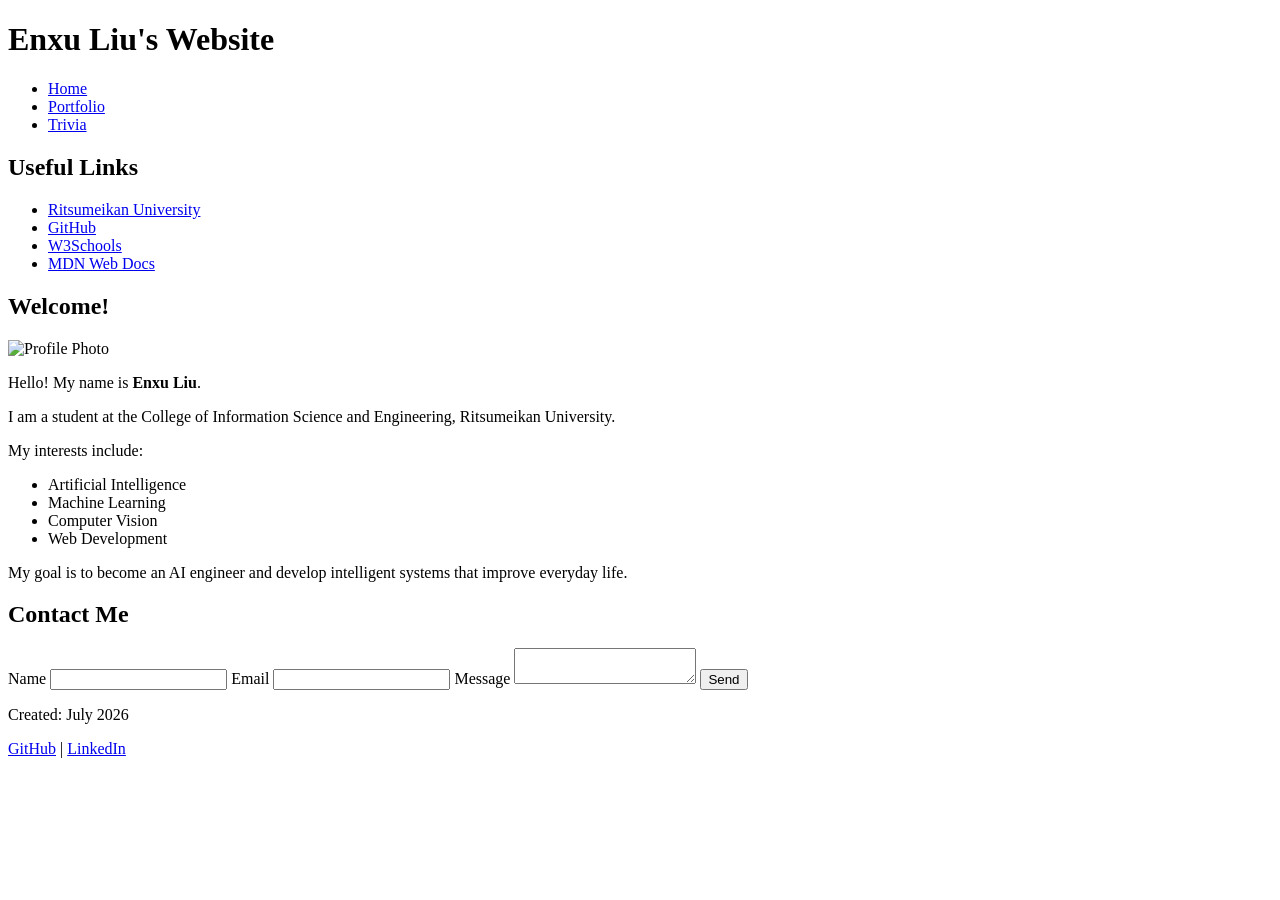
==== index.html @ b16fc217 "Add initial HTML structure for personal website" ====
<!DOCTYPE html>
<html lang="en">

<head>
    <meta charset="UTF-8">
    <meta name="viewport" content="width=device-width, initial-scale=1.0">
    <title>Home - Enxu Liu</title>
    <link rel="stylesheet" href="style.css">
</head>

<body>

    <!-- Header -->
    <header>
        <h1>Enxu Liu's Website</h1>
    </header>

    <!-- Navigation -->
    <nav>
        <ul>
            <li><a href="index.html" class="active">Home</a></li>
            <li><a href="portfolio.html">Portfolio</a></li>
            <li><a href="trivia.html">Trivia</a></li>
        </ul>
    </nav>

    <!-- Main Layout -->
    <div class="container">

        <!-- Left Sidebar -->
        <aside class="left-sidebar">
            <h2>Useful Links</h2>

            <ul>
                <li>
                    <a href="https://en.ritsumei.ac.jp/"
                        target="_blank">Ritsumeikan University</a>
                </li>

                <li>
                    <a href="https://github.com/"
                        target="_blank">GitHub</a>
                </li>

                <li>
                    <a href="https://www.w3schools.com/"
                        target="_blank">W3Schools</a>
                </li>

                <li>
                    <a href="https://developer.mozilla.org/"
                        target="_blank">MDN Web Docs</a>
                </li>

            </ul>

        </aside>

        <!-- Main Content -->
        <main>

            <h2>Welcome!</h2>

            <img src="images/profile.jpg"
                alt="Profile Photo"
                class="profile">

            <p>
                Hello! My name is <strong>Enxu Liu</strong>.
            </p>

            <p>
                I am a student at the College of Information Science and Engineering,
                Ritsumeikan University.
            </p>

            <p>
                My interests include:
            </p>

            <ul>
                <li>Artificial Intelligence</li>
                <li>Machine Learning</li>
                <li>Computer Vision</li>
                <li>Web Development</li>
            </ul>

            <p>
                My goal is to become an AI engineer and develop intelligent systems
                that improve everyday life.
            </p>

        </main>

        <!-- Right Sidebar -->
        <aside class="right-sidebar">

            <h2>Contact Me</h2>

            <form id="contactForm">

                <label>Name</label>
                <input type="text" id="name">

                <label>Email</label>
                <input type="email" id="email">

                <label>Message</label>
                <textarea id="message"></textarea>

                <button type="submit">
                    Send
                </button>

            </form>

        </aside>

    </div>

    <!-- Footer -->
    <footer>

        <p>
            Created: July 2026
        </p>

        <p>
            <a href="https://github.com/" target="_blank">GitHub</a> |
            <a href="https://www.linkedin.com/" target="_blank">LinkedIn</a>
        </p>

    </footer>

    <script src="script.js"></script>

</body>

</html>
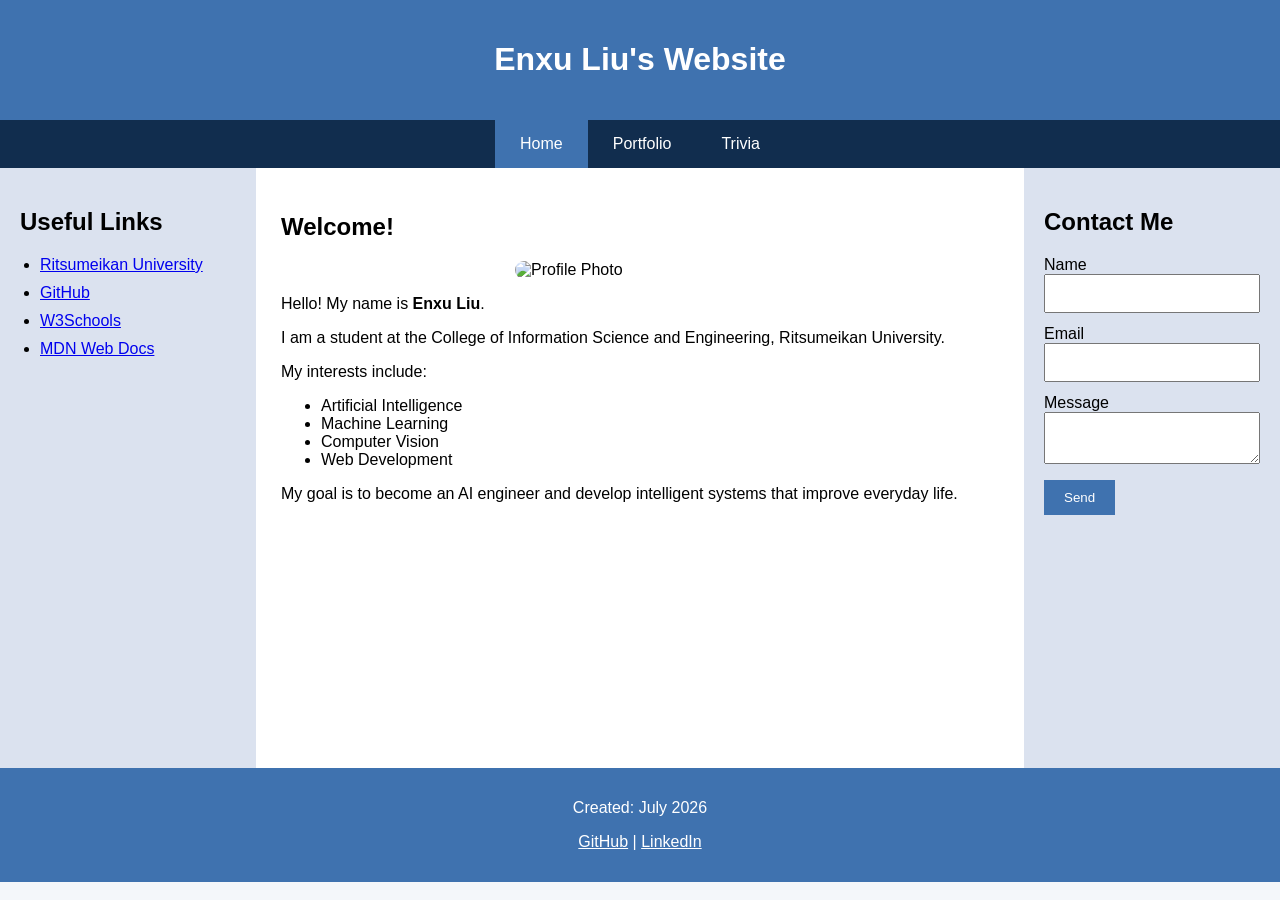
==== commit 32a5f01c: "Update index.html" ====
--- a/index.html
+++ b/index.html
@@ -61,9 +61,7 @@
 
             <h2>Welcome!</h2>
 
-            <img src="images/profile.jpg"
-                alt="Profile Photo"
-                class="profile">
+            <img src="myphoto.png" alt="Profile Photo" class="profile">
 
             <p>
                 Hello! My name is <strong>Enxu Liu</strong>.
--- a/style.css
+++ b/style.css
@@ -0,0 +1,147 @@
+body{
+margin:0;
+font-family:Arial,sans-serif;
+background:#f4f7fa;
+}
+
+header{
+background:#3f72af;
+color:white;
+padding:20px;
+text-align:center;
+}
+
+nav{
+background:#112d4e;
+}
+
+nav ul{
+display:flex;
+justify-content:center;
+list-style:none;
+margin:0;
+padding:0;
+}
+
+nav li{
+margin:0;
+}
+
+nav a{
+display:block;
+padding:15px 25px;
+color:white;
+text-decoration:none;
+transition:.3s;
+}
+
+nav a:hover,
+.active{
+background:#3f72af;
+}
+
+.container{
+display:flex;
+min-height:600px;
+}
+
+.left-sidebar,
+.right-sidebar{
+width:20%;
+background:#dbe2ef;
+padding:20px;
+box-sizing:border-box;
+}
+
+main{
+width:60%;
+background:white;
+padding:25px;
+box-sizing:border-box;
+}
+
+.left-sidebar ul{
+padding-left:20px;
+}
+
+.left-sidebar li{
+margin-bottom:10px;
+}
+
+.profile{
+width:250px;
+display:block;
+margin:auto;
+border-radius:10px;
+}
+
+table{
+width:100%;
+border-collapse:collapse;
+margin-top:20px;
+}
+
+th{
+background:#3f72af;
+color:white;
+padding:12px;
+}
+
+td{
+padding:10px;
+border:1px solid #ccc;
+text-align:center;
+}
+
+tr:nth-child(even){
+background:#f2f2f2;
+}
+
+input,
+textarea{
+width:100%;
+padding:10px;
+margin-bottom:12px;
+box-sizing:border-box;
+}
+
+button{
+padding:10px 20px;
+background:#3f72af;
+color:white;
+border:none;
+cursor:pointer;
+}
+
+button:hover{
+background:#112d4e;
+}
+
+footer{
+background:#3f72af;
+color:white;
+text-align:center;
+padding:15px;
+}
+
+footer a{
+color:white;
+}
+
+@media(max-width:768px){
+
+.container{
+flex-direction:column;
+}
+
+.left-sidebar,
+.right-sidebar,
+main{
+width:100%;
+}
+
+nav ul{
+flex-direction:column;
+}
+
+}
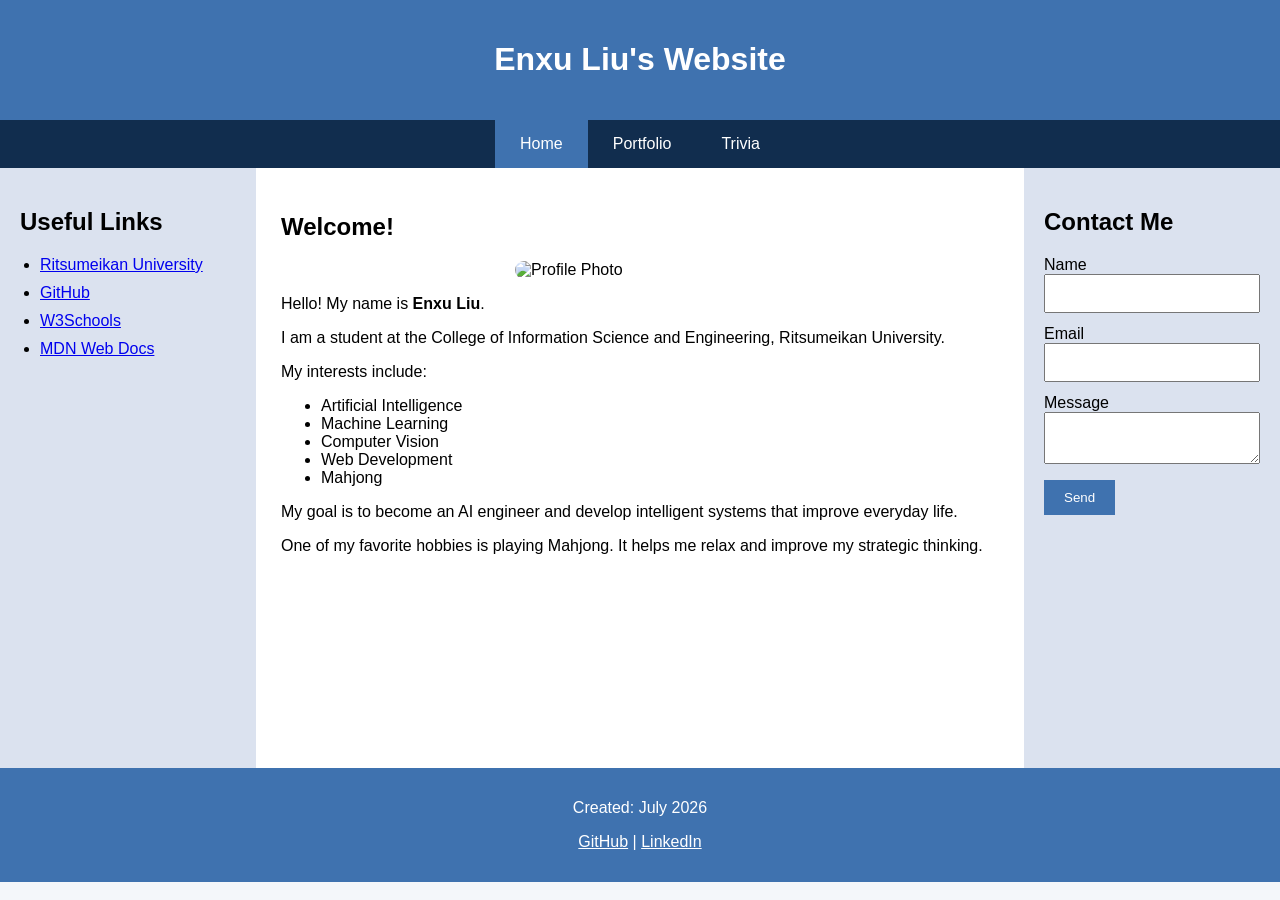
==== commit dd33713b: "Update index.html" ====
--- a/index.html
+++ b/index.html
@@ -81,11 +81,16 @@
                 <li>Machine Learning</li>
                 <li>Computer Vision</li>
                 <li>Web Development</li>
+                <li>Mahjong</li>
             </ul>
 
             <p>
                 My goal is to become an AI engineer and develop intelligent systems
                 that improve everyday life.
+            </p>
+
+            <p>
+                One of my favorite hobbies is playing Mahjong. It helps me relax and improve my strategic thinking.
             </p>
 
         </main>
